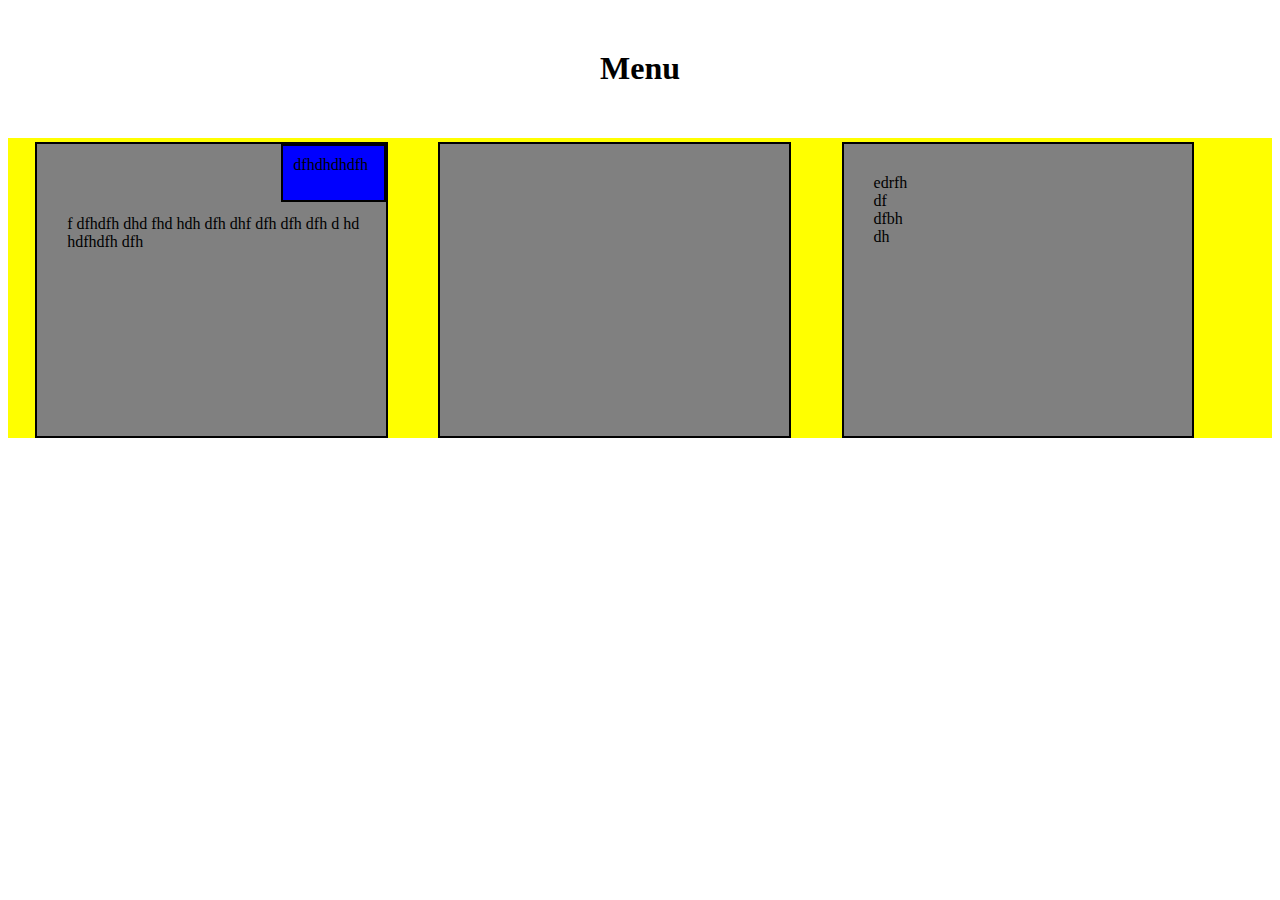
==== module2-solution/index.html @ c54bc42f "4" ====
<!DOCTYPE html>
<html>
<head>
	<meta charset="utf-8">
	<meta name="viewport" content="width=device-width, initial-scale=1">
	<title>Restaurant</title>
	<link rel="stylesheet" href="design.css">
</head>
<body>
	<h1>Menu</h1>
    <div class="row">
	<div class="ad1 el"><p class="it"> dfhdhdhdfh</p><p class="ta">f dfhdfh dhd fhd hdh dfh dhf dfh dfh dfh d hd hdfhdfh dfh</p></div>
	<div class="ad2 el"></div>
	<div class="ad3 el"><p>edrfh df dfbh dh </p></div>
</div>
</body>
</html>
---- module2-solution/design.css ----
* {
	box-sizing: border-box;
}
@media (min-width:  992px){
	.ad1, .ad2, .ad3{
		float: left;
		border: 2px solid black;
		background-color: gray;
		margin: 2px;
	}
	.ad1{
		width: 28%;
		margin-left: 2%;
		margin-right: 2%;
		height: 100%;
	}
	.ad2{
		width: 28%;
		margin-left: 2%;
		margin-right: 2%;
		height: 100%;
	}
	.ad3{
		width: 28%;
		margin-left: 2%;
		margin-right: 2%;
		height: 100%;
	}
}
@media (min-width:  768px) and (max-width: 991px){
	.ad1, .ad2, .ad3{
		float: left;
		border: 1px solid black;
	}
	.ad1{
		width: 40%;
		margin-left: 10%;
		margin-right: 10%;
		height: 100%;	
	}
	.ad2{
		width: 40%;
		margin-left: 2%;
		margin-right: 2%;
		height: 100%;
	}
	.ad3{
		width: 100%;
		margin-left: 2%;
		margin-right: 2%;
height: 100%;
	}
}
h1{
	margin-bottom: 4%;
	text-align: center;
	margin-top: 50px;
}


.row{
	width: 100%;
	position: relative;
	background-color: yellow;
	padding: 2px;
	height: 300px;
}


.it{
	border: 2px solid black;
	width: 30%;
	background-color: blue;
   margin: 0;
height: 20%;
float:right;
}
p{
width: 10%;
background-color: gray;
margin: 20px;
height: 100px;
padding: 10px;
float: left;

}

p.ta{
	width: 90%;
	
	margin-top: 1%;
	margin-right: 1%;
	height: 60%;

}
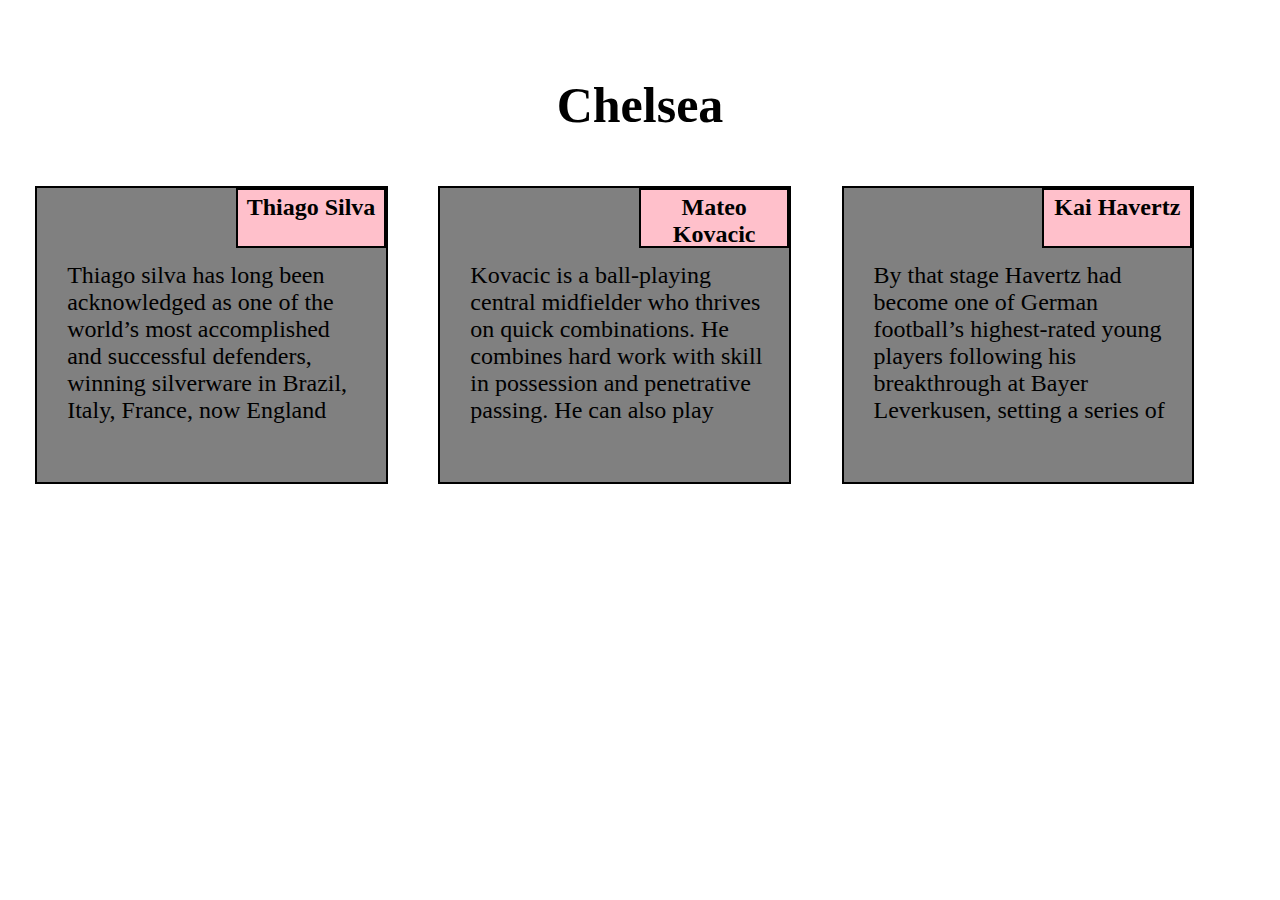
==== commit 544c8cec: "7" ====
--- a/module2-solution/index.html
+++ b/module2-solution/index.html
@@ -3,15 +3,15 @@
 <head>
 	<meta charset="utf-8">
 	<meta name="viewport" content="width=device-width, initial-scale=1">
-	<title>Restaurant</title>
+	<title>Football</title>
 	<link rel="stylesheet" href="design.css">
 </head>
 <body>
-	<h1>Menu</h1>
+	<h1>Chelsea</h1>
     <div class="row">
-	<div class="ad1 el"><p class="it"> dfhdhdhdfh</p><p class="ta">f dfhdfh dhd fhd hdh dfh dhf dfh dfh dfh d hd hdfhdfh dfh</p></div>
-	<div class="ad2 el"></div>
-	<div class="ad3 el"><p>edrfh df dfbh dh </p></div>
+	<div class="ad1"><h2 class="it">Thiago Silva</h2><p class="ta"> Thiago silva has long been acknowledged as one of the world’s most accomplished and successful defenders, winning silverware in Brazil, Italy, France, now England and at international level, in addition to a long list of individual honours.</p></div>
+	<div class="ad2"><h2 class="it">Mateo Kovacic</h2><p class="ta">Kovacic is a ball-playing central midfielder who thrives on quick combinations. He combines hard work with skill in possession and penetrative passing. He can also play anywhere across the midfield and was named Chelsea Player of the Year for 2019/20.</p></div>
+	<div class="ad3"><h2 class="it">Kai Havertz</h2><p class="ta">By that stage Havertz had become one of German football’s highest-rated young players following his breakthrough at Bayer Leverkusen, setting a series of records for his achievements, including those for the youngest player to make 50 and 100 Bundesliga appearances, which were both previously held by Werner.</p></div>
 </div>
 </body>
 </html>--- a/module2-solution/design.css
+++ b/module2-solution/design.css
@@ -6,82 +6,112 @@
 		float: left;
 		border: 2px solid black;
 		background-color: gray;
-		margin: 2px;
+		
 	}
 	.ad1{
 		width: 28%;
 		margin-left: 2%;
 		margin-right: 2%;
-		height: 100%;
+		height: 50%;
 	}
 	.ad2{
 		width: 28%;
 		margin-left: 2%;
 		margin-right: 2%;
-		height: 100%;
+		height: 50%;
 	}
 	.ad3{
 		width: 28%;
 		margin-left: 2%;
 		margin-right: 2%;
-		height: 100%;
+		height: 50%;
 	}
 }
 @media (min-width:  768px) and (max-width: 991px){
 	.ad1, .ad2, .ad3{
 		float: left;
-		border: 1px solid black;
+		border: 2px solid black;
+		background-color: gray;
 	}
 	.ad1{
 		width: 40%;
-		margin-left: 10%;
-		margin-right: 10%;
-		height: 100%;	
+		margin-left: 5%;
+		margin-right: 2%;
+		height: 48%;	
 	}
 	.ad2{
 		width: 40%;
-		margin-left: 2%;
+		margin-left: 4%;
 		margin-right: 2%;
-		height: 100%;
+		height: 48%;
 	}
 	.ad3{
-		width: 100%;
-		margin-left: 2%;
-		margin-right: 2%;
-height: 100%;
+		width: 86%;
+		margin-left: 5%;
+		margin-right: 5%;
+		margin-top: 2%;
+height: 48%;
+	}
+}
+@media (max-width:  767px){
+	.ad1, .ad2, .ad3{
+		float: left;
+		border: 2px solid black;
+		background-color: gray;
+		
+	}
+	.ad1{
+		width: 94%;
+		margin: 2%;
+		height: 30%;
+	}
+	.ad2{
+		width: 94%;
+		margin: 2%;
+		height: 30%;
+	}
+	.ad3{
+		width: 94%;
+		margin: 2%;
+		height: 30%;
 	}
 }
 h1{
 	margin-bottom: 4%;
 	text-align: center;
-	margin-top: 50px;
+	margin-top: 6%;
+	font-size: 50px;
 }
 
 
 .row{
 	width: 100%;
 	position: relative;
-	background-color: yellow;
 	padding: 2px;
-	height: 300px;
+	height: 600px;
 }
 
 
 .it{
 	border: 2px solid black;
-	width: 30%;
-	background-color: blue;
+	width: 150px;
+	background-color: pink;
    margin: 0;
-height: 20%;
+height: 60px;
 float:right;
+text-align: center;
+font-size: 150%;
+padding-top: 1%;
 }
 p{
-width: 10%;
+width: 20%;
 background-color: gray;
 margin: 20px;
 height: 100px;
 padding: 10px;
 float: left;
+font-size: 24px;
+overflow-y: scroll;
 
 }
 
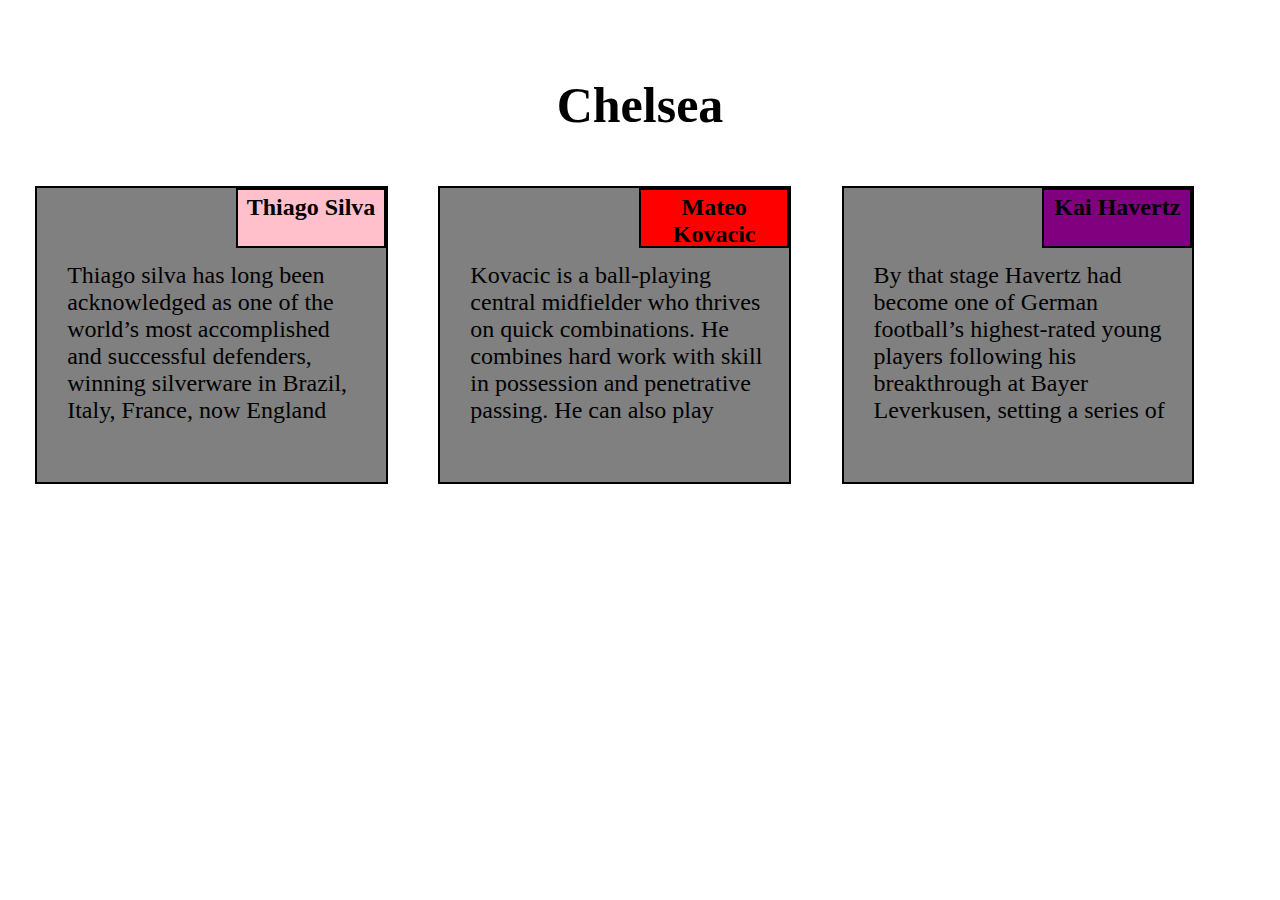
==== commit 4948717b: "10" ====
--- a/module2-solution/index.html
+++ b/module2-solution/index.html
@@ -10,8 +10,8 @@
 	<h1>Chelsea</h1>
     <div class="row">
 	<div class="ad1"><h2 class="it">Thiago Silva</h2><p class="ta"> Thiago silva has long been acknowledged as one of the world’s most accomplished and successful defenders, winning silverware in Brazil, Italy, France, now England and at international level, in addition to a long list of individual honours.</p></div>
-	<div class="ad2"><h2 class="it">Mateo Kovacic</h2><p class="ta">Kovacic is a ball-playing central midfielder who thrives on quick combinations. He combines hard work with skill in possession and penetrative passing. He can also play anywhere across the midfield and was named Chelsea Player of the Year for 2019/20.</p></div>
-	<div class="ad3"><h2 class="it">Kai Havertz</h2><p class="ta">By that stage Havertz had become one of German football’s highest-rated young players following his breakthrough at Bayer Leverkusen, setting a series of records for his achievements, including those for the youngest player to make 50 and 100 Bundesliga appearances, which were both previously held by Werner.</p></div>
+	<div class="ad2"><h2 class="it red">Mateo Kovacic</h2><p class="ta">Kovacic is a ball-playing central midfielder who thrives on quick combinations. He combines hard work with skill in possession and penetrative passing. He can also play anywhere across the midfield and was named Chelsea Player of the Year for 2019/20.</p></div>
+	<div class="ad3"><h2 class="it purple">Kai Havertz</h2><p class="ta">By that stage Havertz had become one of German football’s highest-rated young players following his breakthrough at Bayer Leverkusen, setting a series of records for his achievements, including those for the youngest player to make 50 and 100 Bundesliga appearances, which were both previously held by Werner.</p></div>
 </div>
 </body>
 </html>--- a/module2-solution/design.css
+++ b/module2-solution/design.css
@@ -122,4 +122,12 @@
 	margin-right: 1%;
 	height: 60%;
 
+}
+
+h2.red{
+	background-color: red;
+}
+
+h2.purple{
+	background-color: purple;
 }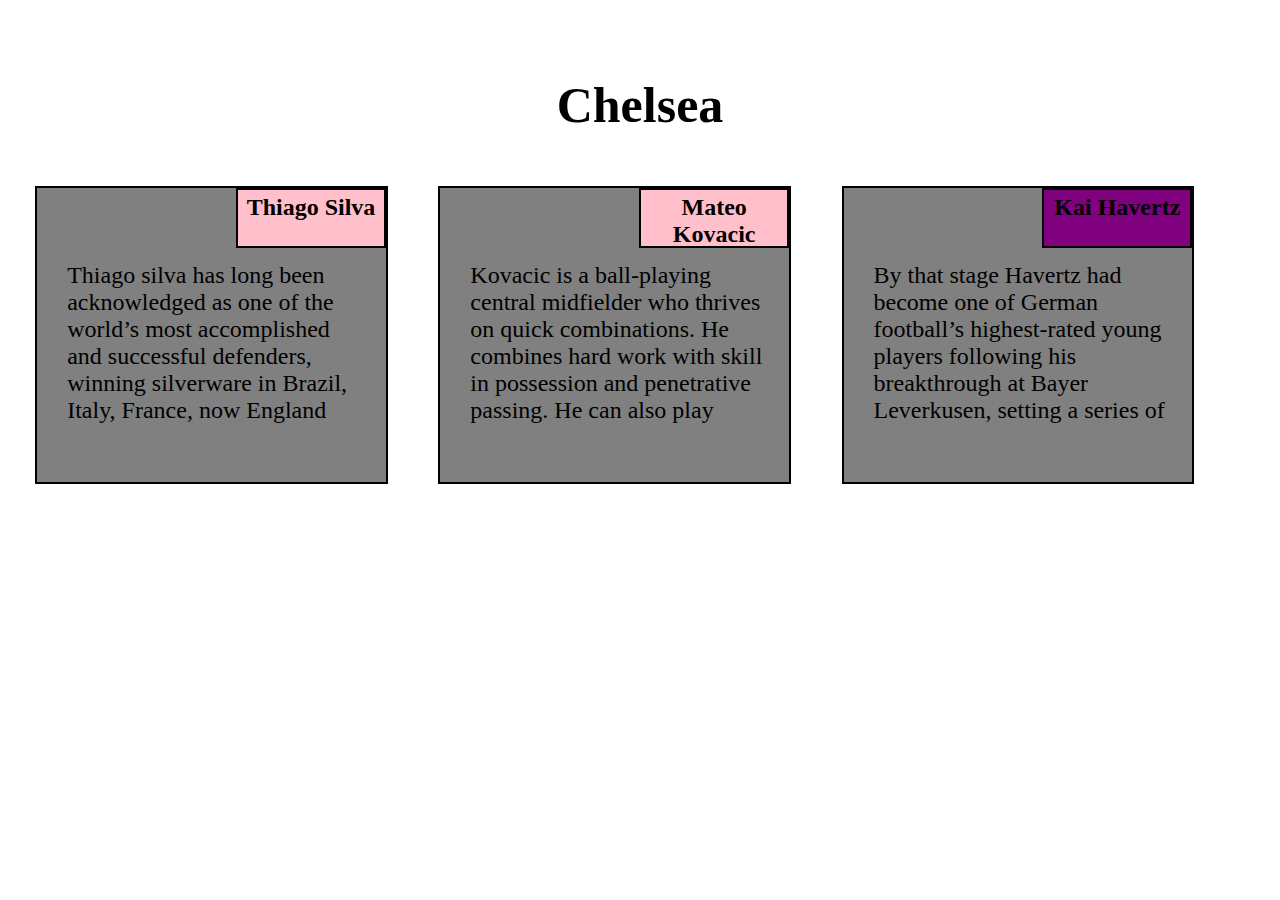
==== commit 76d202c1: "1" ====
--- a/module2-solution/index.html
+++ b/module2-solution/index.html
@@ -10,7 +10,7 @@
 	<h1>Chelsea</h1>
     <div class="row">
 	<div class="ad1"><h2 class="it">Thiago Silva</h2><p class="ta"> Thiago silva has long been acknowledged as one of the world’s most accomplished and successful defenders, winning silverware in Brazil, Italy, France, now England and at international level, in addition to a long list of individual honours.</p></div>
-	<div class="ad2"><h2 class="it red">Mateo Kovacic</h2><p class="ta">Kovacic is a ball-playing central midfielder who thrives on quick combinations. He combines hard work with skill in possession and penetrative passing. He can also play anywhere across the midfield and was named Chelsea Player of the Year for 2019/20.</p></div>
+	<div class="ad2"><h2 class="it redd">Mateo Kovacic</h2><p class="ta">Kovacic is a ball-playing central midfielder who thrives on quick combinations. He combines hard work with skill in possession and penetrative passing. He can also play anywhere across the midfield and was named Chelsea Player of the Year for 2019/20.</p></div>
 	<div class="ad3"><h2 class="it purple">Kai Havertz</h2><p class="ta">By that stage Havertz had become one of German football’s highest-rated young players following his breakthrough at Bayer Leverkusen, setting a series of records for his achievements, including those for the youngest player to make 50 and 100 Bundesliga appearances, which were both previously held by Werner.</p></div>
 </div>
 </body>
--- a/module2-solution/design.css
+++ b/module2-solution/design.css
@@ -125,7 +125,7 @@
 }
 
 h2.red{
-	background-color: red;
+	background-color: redd;
 }
 
 h2.purple{
